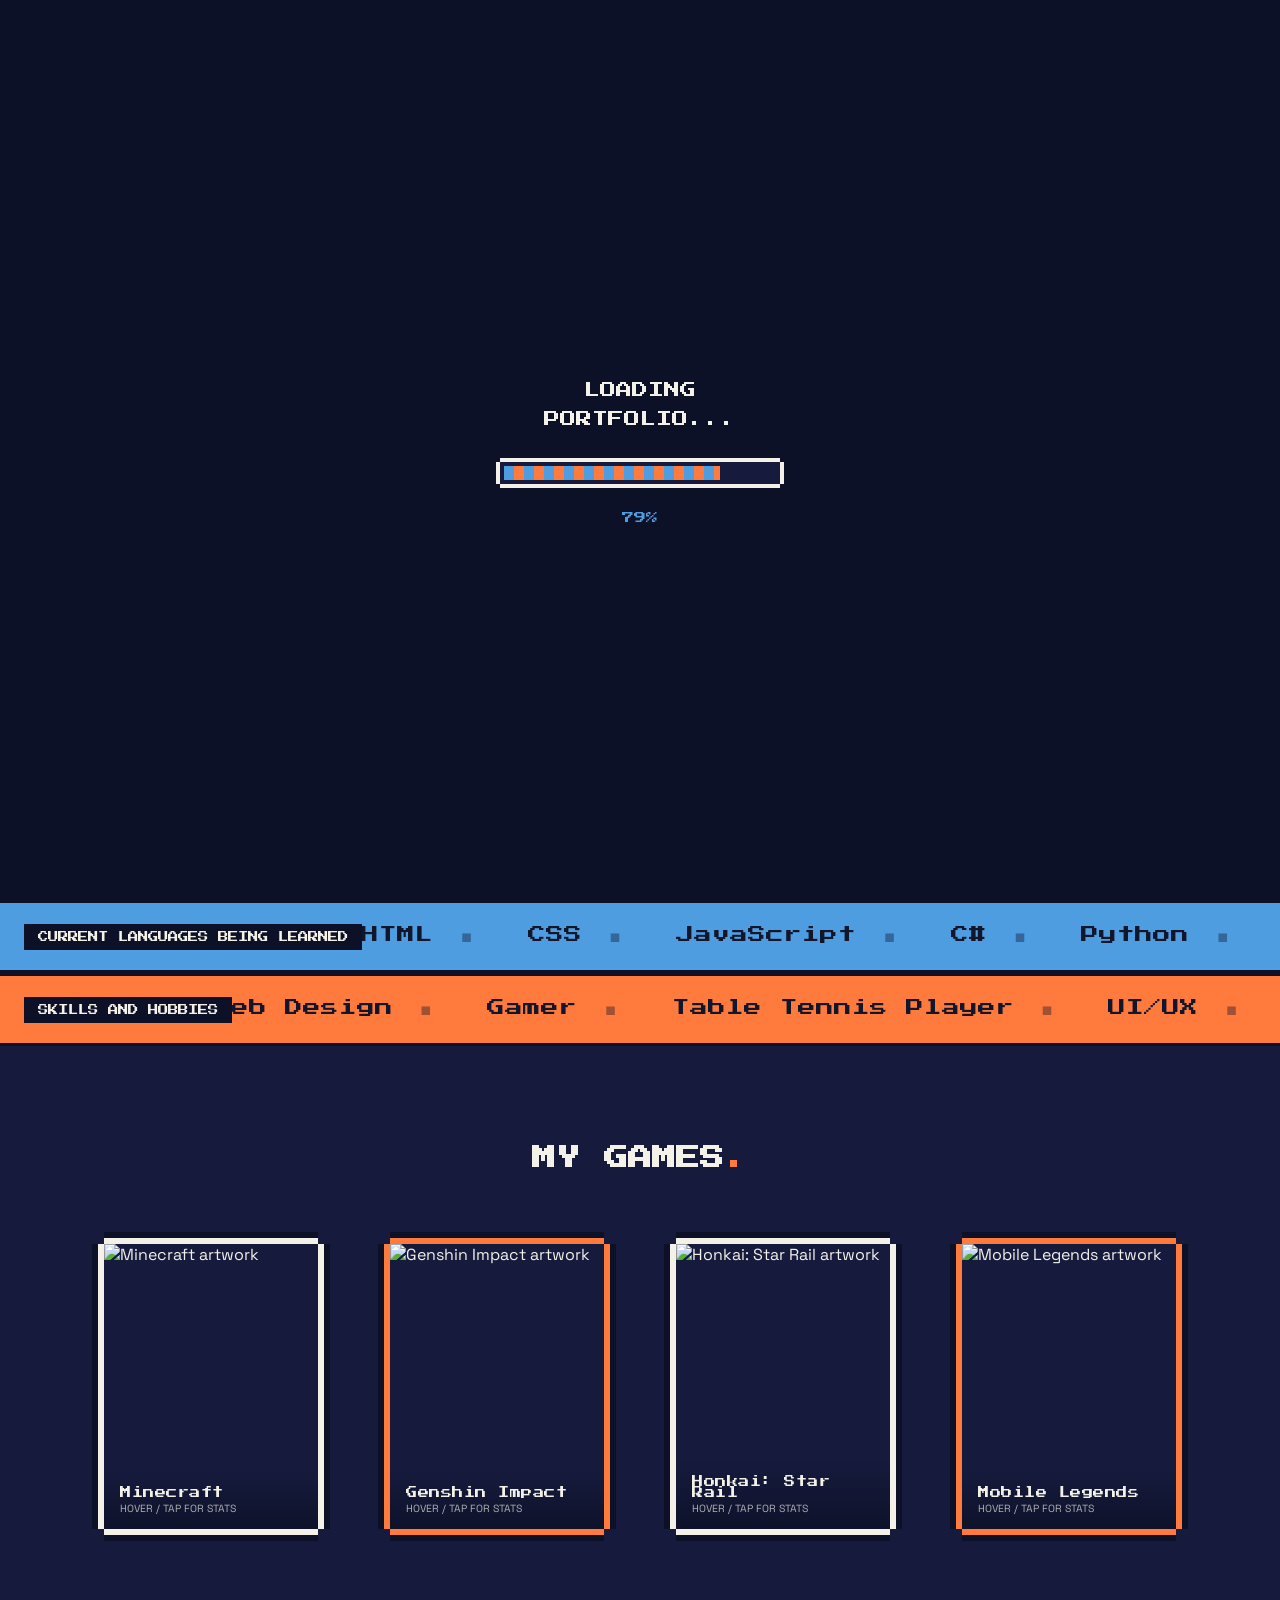
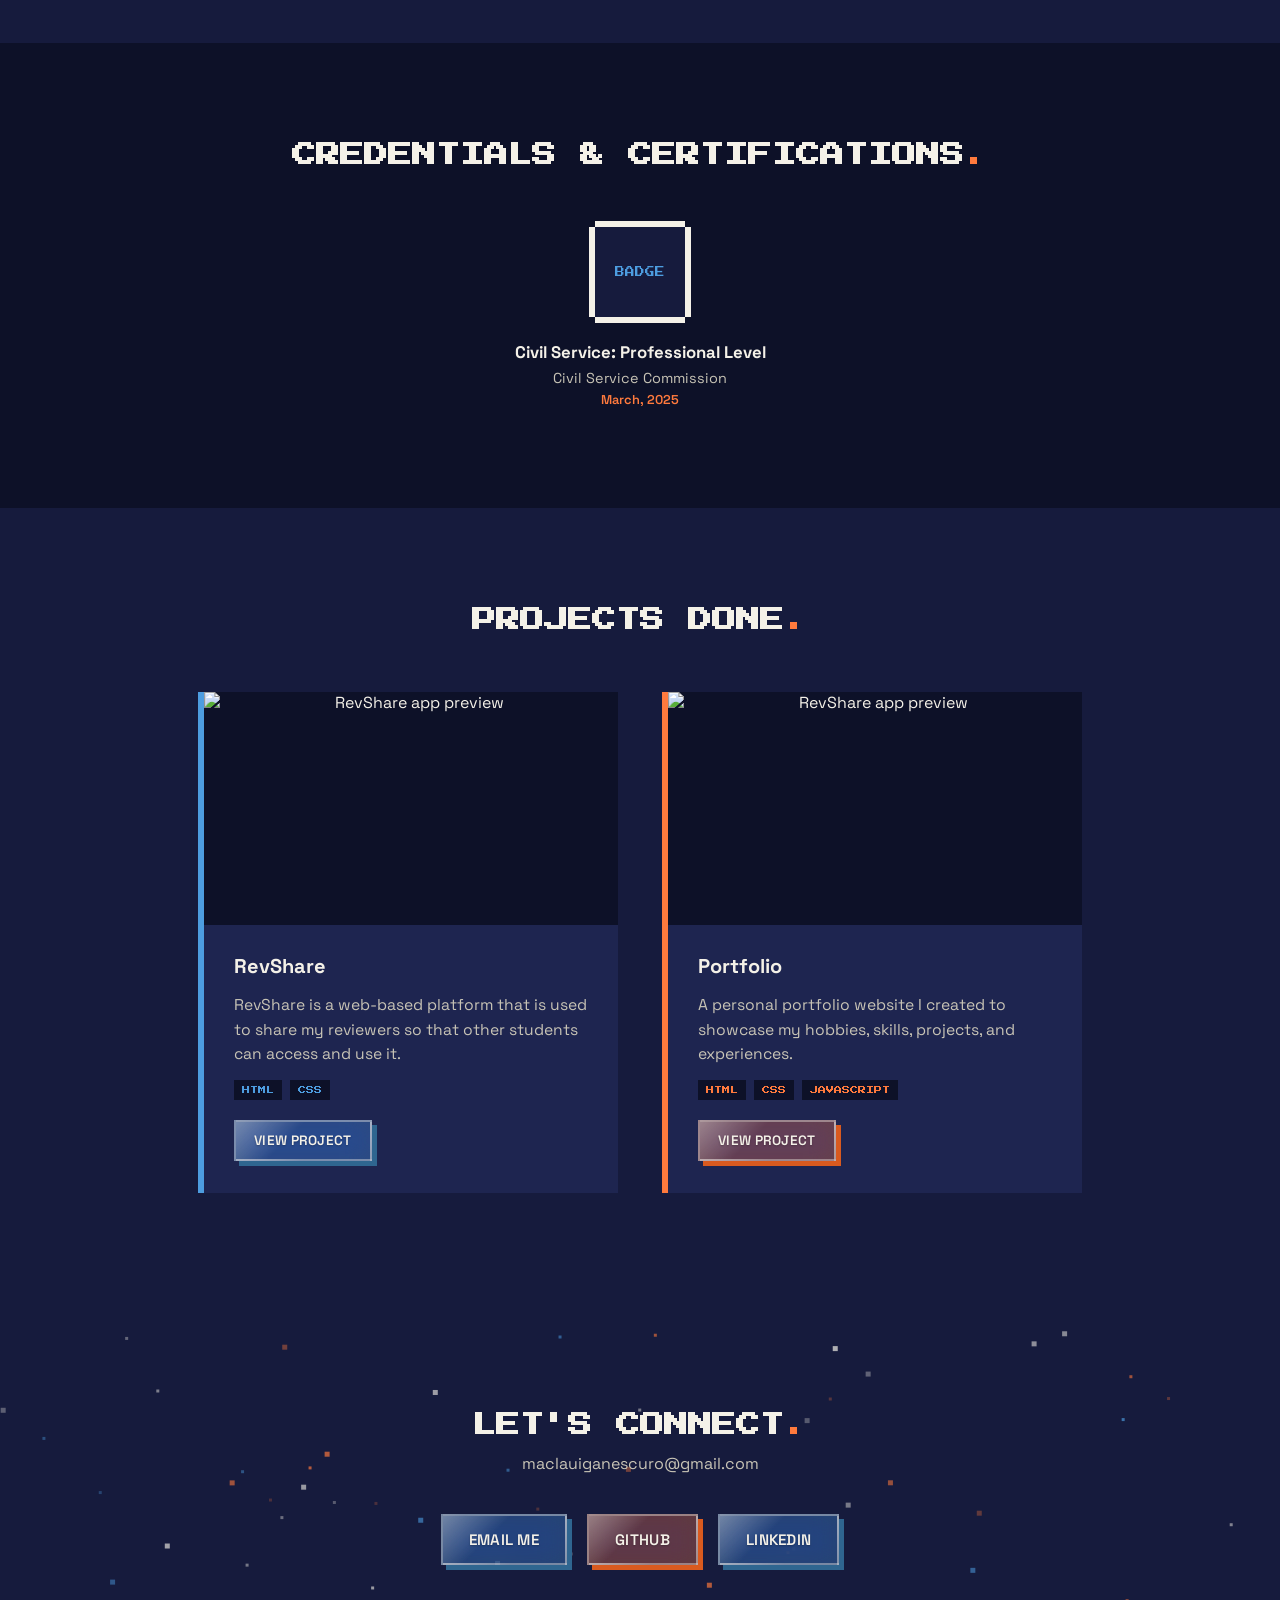
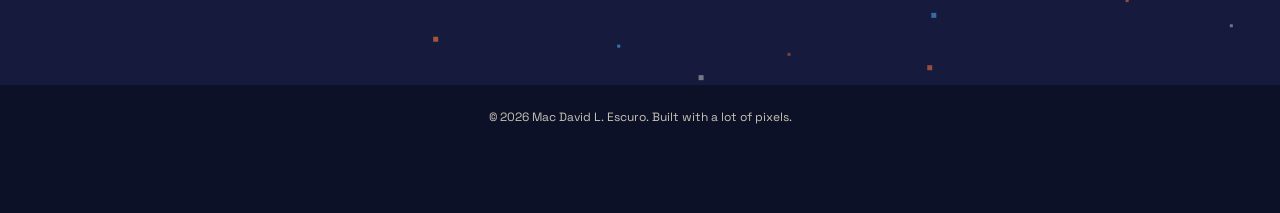
==== myPortfolio.html @ 68e21ba1 "Add files via upload" ====
<!DOCTYPE html>
<html lang="en">

<head>
    <meta charset="UTF-8">
    <meta name="viewport" content="width=device-width, initial-scale=1.0">
    <title>Portfolio</title>
    <link rel="preconnect" href="https://fonts.googleapis.com">
    <link
        href="https://fonts.googleapis.com/css2?family=Press+Start+2P&family=Space+Grotesk:wght@400;500;600;700&display=swap"
        rel="stylesheet">
    <link rel="stylesheet" href="style.css">
    <script src="interactives.js" defer></script>
</head>

<body>
    <script>
        if (localStorage.getItem('portfolio-theme') === 'light') {
            document.body.classList.add('light-mode');
        }
    </script>

    <div id="brand-mark" role="button" tabindex="0" aria-label="MACMS — tap for a little surprise">
        <svg class="brand-logo" viewBox="0 0 16 16" aria-hidden="true">
            <rect x="1" y="2" width="2" height="12" />
            <rect x="13" y="2" width="2" height="12" />
            <rect x="3" y="2" width="2" height="4" />
            <rect x="11" y="2" width="2" height="4" />
            <rect x="5" y="6" width="2" height="4" />
            <rect x="9" y="6" width="2" height="4" />
            <rect x="7" y="8" width="2" height="2" />
        </svg>
        <span class="brand-name">MACMS</span>
    </div>

    <div id="theme-toggle" role="group" aria-label="Switch light / dark mode">
        <button class="theme-opt" type="button" data-theme="dark" aria-label="Dark mode">
            <svg viewBox="0 0 16 16" aria-hidden="true">
                <rect x="5" y="1" width="7" height="2" />
                <rect x="3" y="3" width="9" height="2" />
                <rect x="2" y="5" width="9" height="6" />
                <rect x="3" y="11" width="9" height="2" />
                <rect x="5" y="13" width="7" height="2" />
                <rect class="cut" x="6" y="3" width="7" height="2" />
                <rect class="cut" x="7" y="5" width="7" height="6" />
                <rect class="cut" x="6" y="11" width="7" height="2" />
            </svg>
        </button>
        <span class="theme-sep">|</span>
        <button class="theme-opt" type="button" data-theme="light" aria-label="Light mode">
            <svg viewBox="0 0 16 16" aria-hidden="true">
                <rect x="4" y="0" width="8" height="2" />
                <rect x="2" y="2" width="12" height="2" />
                <rect x="0" y="4" width="16" height="8" />
                <rect x="2" y="12" width="12" height="2" />
                <rect x="4" y="14" width="8" height="2" />
            </svg>
        </button>
    </div>

    <div id="loading-screen">
        <div class="loader-title">LOADING<br>PORTFOLIO...</div>
        <div class="loader-bar-outer">
            <div class="loader-bar-inner" id="loader-bar"></div>
        </div>
        <div class="loader-percent" id="loader-percent">0%</div>
    </div>

    <section id="hero">
        <div id="hero-bg">
            <div id="stars-container"></div>
            <div id="hero-horizon-glow"></div>

            <svg id="hero-sun" viewBox="0 0 16 16" width="72" height="72">
                <rect x="4" y="0" width="8" height="2" />
                <rect x="2" y="2" width="12" height="2" />
                <rect x="0" y="4" width="16" height="8" />
                <rect x="2" y="12" width="12" height="2" />
                <rect x="4" y="14" width="8" height="2" />
            </svg>

            <svg class="cloud" viewBox="0 0 24 10" width="120" height="50" style="top:12%; left:8%;">
                <rect x="4" y="4" width="16" height="4" />
                <rect x="8" y="2" width="8" height="2" />
                <rect x="0" y="6" width="24" height="2" />
            </svg>
            <svg class="cloud" viewBox="0 0 24 10" width="90" height="38"
                style="top:28%; left:65%; animation-duration:55s;">
                <rect x="4" y="4" width="16" height="4" />
                <rect x="8" y="2" width="8" height="2" />
                <rect x="0" y="6" width="24" height="2" />
            </svg>

            <svg class="mountain-layer" viewBox="0 0 800 200" preserveAspectRatio="none"
                style="height:22vh; opacity:0.55;">
                <polygon class="mtn-back"
                    points="0,200 0,140 60,100 120,150 180,90 260,160 330,110 400,170 470,100 540,150 610,95 680,155 740,120 800,160 800,200" />
            </svg>
            <svg class="mountain-layer" viewBox="0 0 800 160" preserveAspectRatio="none"
                style="height:16vh; opacity:0.85;">
                <polygon class="mtn-front"
                    points="0,160 0,120 80,70 150,115 230,60 310,120 390,80 460,130 540,75 620,125 700,90 800,130 800,160" />
            </svg>
        </div>

        <div class="hero-content">
            <div class="hero-top">
                <div class="photo-slot pixel-frame">
                    <img id="profile-photo" src="images/ProfilePic.jpeg" alt="Profile photo">
                    <div class="photo-hint" id="photo-hint">INSERT<br>PHOTO<br>HERE</div>
                </div>

                <div class="hero-info">
                    <h1 class="hero-name">MAC DAVID (MACMS)</h1>

                    <div class="role-slider" aria-label="Student, Yearner, Yapper, Gamer, Builder, Designer, Noobie">
                        <div class="role-track" aria-hidden="true">
                            <span class="role-word">STUDENT</span>
                            <span class="role-word">YEARNER</span>
                            <span class="role-word">YAPPER</span>
                            <span class="role-word">GAMER</span>
                            <span class="role-word">BUILDER</span>
                            <span class="role-word">DESIGNER</span>
                            <span class="role-word">NOOBIE</span>
                            <span class="role-word">STUDENT</span>
                        </div>
                    </div>

                    <div class="stat-bars">
                        <div class="stat-row">
                            <span class="stat-label">College</span>
                            <div class="stat-bar-outer">
                                <div class="stat-bar-inner blue" style="--target-width:50%"></div>
                            </div>
                            <span class="stat-pct">50%</span>
                        </div>
                        <div class="stat-row">
                            <span class="stat-label">Hungry</span>
                            <div class="stat-bar-outer">
                                <div class="stat-bar-inner orange" style="--target-width:90%"></div>
                            </div>
                            <span class="stat-pct">90%</span>
                        </div>
                        <div class="stat-row">
                            <span class="stat-label">Missing You</span>
                            <div class="stat-bar-outer">
                                <div class="stat-bar-inner mix" style="--target-width:100%"></div>
                            </div>
                            <span class="stat-pct">100%</span>
                        </div>
                    </div>

                    <div class="music-widget">
                        <!--
              TO ADD YOUR SONG:
              Put the audio file in an "audio" folder next to this HTML file
              (e.g. audio/favorite-song.mp3) and update the src below.
            -->
                        <audio id="favorite-song" src="audio/celestial.mp3" preload="none" loop></audio>
                        <button class="pixel-btn music-btn" id="music-toggle" type="button"
                            aria-label="Play my favorite song">
                            <svg class="icon-play" viewBox="0 0 16 16" aria-hidden="true">
                                <rect x="4" y="2" width="2" height="12" />
                                <rect x="6" y="4" width="2" height="2" />
                                <rect x="8" y="6" width="2" height="2" />
                                <rect x="8" y="8" width="2" height="2" />
                                <rect x="6" y="10" width="2" height="2" />
                            </svg>
                            <svg class="icon-pause" viewBox="0 0 16 16" aria-hidden="true">
                                <rect x="4" y="2" width="3" height="12" />
                                <rect x="9" y="2" width="3" height="12" />
                            </svg>
                            <span class="music-text">
                                <span class="music-label">PLAY FAVORITE SONG</span>
                                <span class="music-song-title">Celestial — Ed Sheeran</span>
                            </span>
                        </button>
                        <div class="pixel-equalizer" aria-hidden="true">
                            <span></span><span></span><span></span><span></span><span></span>
                        </div>
                    </div>
                </div>
            </div>

            <button class="scroll-cue" id="scroll-cue-btn">
                <span>SCROLL DOWN TO CONTINUE</span>
                <span class="arrow">▼</span>
            </button>
        </div>
    </section>

    <div class="marquee-strip blue" id="lang-strip">
        <span class="marquee-label">CURRENT LANGUAGES BEING LEARNED</span>
        <div class="marquee-track">
            <div class="marquee-group">
                <span>C#</span><span>Python</span><span>HTML</span><span>CSS</span><span>JavaScript</span>
            </div>
        </div>
    </div>

    <div class="marquee-strip orange" id="skills-strip">
        <span class="marquee-label">SKILLS AND HOBBIES</span>
        <div class="marquee-track">
            <div class="marquee-group">
                <span>UI/UX</span><span>Web Design</span><span>Gamer</span><span>Table Tennis Player</span>
            </div>
        </div>
    </div>

    <section id="games">
        <h2 class="section-heading">MY GAMES<span class="dot">.</span></h2>
        <div class="games-grid">
            <div class="game-card pixel-frame">
                <div class="game-card-inner">
                    <div class="game-card-face game-card-front">
                        <img src="images/minecraft.jpg" alt="Minecraft artwork">
                        <div class="game-card-title">
                            <span class="game-title-text">Minecraft</span>
                            <span class="game-hover-hint">HOVER / TAP FOR STATS</span>
                        </div>
                    </div>
                    <div class="game-card-face game-card-back">
                        <div class="game-card-id">Username: MetallicMars16</div>
                        <ul class="game-stats">
                            <li><span>Achievements Completed</span><strong>97</strong></li>
                            <li><span>Blocks Destroyed</span><strong>90,066,501</strong></li>
                            <li><span>Blocks Placed</span><strong>2,990,761</strong></li>
                        </ul>
                    </div>
                </div>
            </div>

            <div class="game-card pixel-frame">
                <div class="game-card-inner">
                    <div class="game-card-face game-card-front">
                        <img src="images/genshin.jpg" alt="Genshin Impact artwork">
                        <div class="game-card-title">
                            <span class="game-title-text">Genshin Impact</span>
                            <span class="game-hover-hint">HOVER / TAP FOR STATS</span>
                        </div>
                    </div>
                    <div class="game-card-face game-card-back">
                        <div class="game-card-id">UID: 855440149</div>
                        <ul class="game-stats">
                            <li><span>AR Level</span><strong>59</strong></li>
                            <li><span>World Level</span><strong>9</strong></li>
                            <li><span>Total Achievements</span><strong>1137</strong></li>
                            <li><span>Main DPS</span><strong>Neuvillette</strong></li>
                        </ul>
                    </div>
                </div>
            </div>

            <div class="game-card pixel-frame">
                <div class="game-card-inner">
                    <div class="game-card-face game-card-front">
                        <img src="images/hsr.jpg" alt="Honkai: Star Rail artwork">
                        <div class="game-card-title">
                            <span class="game-title-text">Honkai: Star Rail</span>
                            <span class="game-hover-hint">HOVER / TAP FOR STATS</span>
                        </div>
                    </div>
                    <div class="game-card-face game-card-back">
                        <div class="game-card-id">UID: 837479741</div>
                        <ul class="game-stats">
                            <li><span>Total Achievements</span><strong>773</strong></li>
                            <li><span>Highest Simulated Universe</span><strong>12</strong></li>
                            <li><span>Main DPS</span><strong>The Herta</strong></li>
                        </ul>
                    </div>
                </div>
            </div>

            <div class="game-card pixel-frame">
                <div class="game-card-inner">
                    <div class="game-card-face game-card-front">
                        <img src="images/ml.jpg" alt="Mobile Legends artwork">
                        <div class="game-card-title">
                            <span class="game-title-text">Mobile Legends</span>
                            <span class="game-hover-hint">HOVER / TAP FOR STATS</span>
                        </div>
                    </div>
                    <div class="game-card-face game-card-back">
                        <div class="game-card-id">Username: Nytherion_xZz</div>
                        <ul class="game-stats">
                            <li><span>Highest Rank</span><strong>Mythic 40 Stars</strong></li>
                            <li><span>Squad</span><strong>ICON</strong></li>
                            <li><span>Main Heroes</span><strong>Novaria &amp; Kagura Celestial</strong></li>
                            <li><span>Level</span><strong>29</strong></li>
                        </ul>
                    </div>
                </div>
            </div>
        </div>
    </section>

    <section id="credentials">
        <h2 class="section-heading">CREDENTIALS &amp; CERTIFICATIONS<span class="dot">.</span></h2>
        <div class="cred-grid">
            <div class="cred-card">
                <div class="cred-badge pixel-frame">BADGE</div>
                <div class="cred-name">Civil Service: Professional Level</div>
                <div class="cred-org">Civil Service Commission</div>
                <div class="cred-date">March, 2025</div>
            </div>
        </div>
    </section>

    <section id="projects">
        <h2 class="section-heading">PROJECTS DONE<span class="dot">.</span></h2>
        <div class="project-grid">
            <div class="project-card">
                <div class="project-thumb">
                    <img src="images/revshare.png" alt="RevShare app preview">
                </div>
                <div class="project-body">
                    <div class="project-title">RevShare</div>
                    <p class="project-desc">RevShare is a web-based platform that is used to share my reviewers so that
                        other students can access and use it.</p>
                    <div class="project-tags"><span>HTML</span><span>CSS</span></div>
                    <button class="pixel-btn project-link"
                        data-url="https://cypherionstellaron.github.io/reviewer.github.io/">VIEW PROJECT</button>
                </div>
            </div>

            <div class="project-card">
                <div class="project-thumb">
                    <img src="images/portfolio.png" alt="RevShare app preview">
                </div>
                <div class="project-body">
                    <div class="project-title">Portfolio</div>
                    <p class="project-desc">A personal portfolio website I created to showcase my hobbies, skills,
                        projects, and
                        experiences.</p>
                    <div class="project-tags"><span>HTML</span><span>CSS</span><span>JAVASCRIPT</span></div>
                    <button class="pixel-btn orange project-link"
                        data-url="https://cypherionstellaron.github.io/reviewer.github.io/">VIEW PROJECT</button>
                </div>
            </div>
        </div>
    </section>

    <section id="contact">
        <canvas id="pixel-canvas"></canvas>
        <div class="contact-inner">
            <h2 class="section-heading" style="margin-bottom:16px;">LET'S CONNECT<span class="dot">.</span></h2>
            <p class="contact-sub">maclauiganescuro@gmail.com</p>
            <div class="contact-links">
                <button class="pixel-btn" id="email-btn" data-mailto="maclauiganescuro@gmail.com">EMAIL ME</button>
                <button class="pixel-btn orange" id="github-btn"
                    data-url="https://github.com/cypherionstellaron">GITHUB</button>
                <button class="pixel-btn" id="linkedin-btn"
                    data-url="https://www.linkedin.com/in/mdescuro16/">LINKEDIN</button>
            </div>
        </div>
    </section>

    <footer>© <span id="year"></span> Mac David L. Escuro. Built with a lot of pixels.</footer>

    <nav id="bottom-nav">
        <button class="nav-btn" data-target="hero">
            <svg viewBox="0 0 16 16">
                <rect x="7" y="1" width="2" height="2" />
                <rect x="5" y="3" width="2" height="2" />
                <rect x="9" y="3" width="2" height="2" />
                <rect x="3" y="5" width="2" height="2" />
                <rect x="11" y="5" width="2" height="2" />
                <rect x="3" y="7" width="10" height="7" />
                <rect x="6" y="10" width="4" height="4" />
            </svg>
            <span>HOME</span>
        </button>
        <button class="nav-btn" data-target="lang-strip">
            <svg viewBox="0 0 16 16">
                <rect x="1" y="7" width="2" height="2" />
                <rect x="3" y="5" width="2" height="2" />
                <rect x="3" y="9" width="2" height="2" />
                <rect x="5" y="3" width="2" height="2" />
                <rect x="5" y="11" width="2" height="2" />
                <rect x="9" y="3" width="2" height="2" />
                <rect x="9" y="11" width="2" height="2" />
                <rect x="11" y="5" width="2" height="2" />
                <rect x="11" y="9" width="2" height="2" />
                <rect x="13" y="7" width="2" height="2" />
            </svg>
            <span>SKILLS</span>
        </button>
        <button class="nav-btn" data-target="games">
            <svg viewBox="0 0 16 16">
                <rect x="2" y="6" width="12" height="6" />
                <rect x="0" y="7" width="2" height="3" />
                <rect x="14" y="7" width="2" height="3" />
                <rect x="3" y="7" width="2" height="1" fill="#000" />
                <rect x="4" y="8" width="1" height="1" fill="#000" />
                <rect x="10" y="7" width="1" height="1" fill="#000" />
                <rect x="12" y="9" width="1" height="1" fill="#000" />
            </svg>
            <span>GAMES</span>
        </button>
        <button class="nav-btn" data-target="credentials">
            <svg viewBox="0 0 16 16">
                <rect x="5" y="0" width="6" height="7" />
                <rect x="4" y="7" width="2" height="4" fill="none" />
                <rect x="6" y="8" width="4" height="6" />
                <rect x="4" y="9" width="1" height="1" />
                <rect x="11" y="9" width="1" height="1" />
            </svg>
            <span>CERTS</span>
        </button>
        <button class="nav-btn" data-target="projects">
            <svg viewBox="0 0 16 16">
                <rect x="1" y="4" width="6" height="2" />
                <rect x="1" y="6" width="14" height="8" />
                <rect x="7" y="6" width="2" height="2" fill="#000" />
            </svg>
            <span>WORKS</span>
        </button>
        <button class="nav-btn" data-target="contact">
            <svg viewBox="0 0 16 16">
                <rect x="1" y="3" width="14" height="10" />
                <rect x="3" y="5" width="2" height="2" fill="#000" />
                <rect x="11" y="5" width="2" height="2" fill="#000" />
                <rect x="5" y="7" width="2" height="2" fill="#000" />
                <rect x="9" y="7" width="2" height="2" fill="#000" />
            </svg>
            <span>CONTACT</span>
        </button>
    </nav>

</body>

</html>
---- style.css ----
:root {
      /* Color tokens */
      --bg-deep: #0d1128;
      --bg-panel: #161b3d;
      --bg-panel-2: #1e2550;
      --blue: #4d9de0;
      --blue-deep: #2f6690;
      --orange: #ff7a3d;
      --orange-deep: #d95a1f;
      --cream: #f4f1e8;
      --cream-dim: #c8c4b6;

      /* Type tokens */
      --pixel-font: 'Press Start 2P', monospace;
      --body-font: 'Space Grotesk', sans-serif;

      /* Hero scene tokens (swapped per theme below) */
      --hero-sky-top: rgba(13, 17, 40, 0.85);
      --hero-sky-bottom: rgba(13, 17, 40, 0.95);
      --hero-glow: rgba(255, 122, 61, 0.16);
      --mountain-back: #1b234f;
      --mountain-front: #12162b;

      /* Liquid glass tokens */
      --glass-blur: 14px;
      --glass-border: rgba(244, 241, 232, 0.4);
      --glass-sheen: rgba(255, 255, 255, 0.35);
      --glass-panel-bg: rgba(22, 27, 61, 0.45);
  }

  body.light-mode {
      --bg-deep: #f4f1e8;
      --bg-panel: #e6dfc9;
      --bg-panel-2: #dad0b2;
      --cream: #161b3d;
      --cream-dim: #54597a;

      --hero-sky-top: rgba(198, 224, 240, 0.65);
      --hero-sky-bottom: rgba(244, 241, 232, 0.92);
      --hero-glow: rgba(255, 122, 61, 0.18);
      --mountain-back: #a9c8e0;
      --mountain-front: #4d9de0;

      --glass-border: rgba(22, 27, 61, 0.25);
      --glass-sheen: rgba(255, 255, 255, 0.55);
      --glass-panel-bg: rgba(244, 241, 232, 0.45);
  }

  * {
      margin: 0;
      padding: 0;
      box-sizing: border-box;
  }

  html {
      scroll-behavior: smooth;
  }

  body {
      background: var(--bg-deep);
      color: var(--cream);
      font-family: var(--body-font);
      overflow-x: hidden;
      transition: background .3s ease, color .3s ease;
  }

  .pixel-frame {
      --frame-color: var(--cream);
      position: relative;
      box-shadow:
          0 -6px 0 0 var(--frame-color),
          0 6px 0 0 var(--frame-color),
          -6px 0 0 0 var(--frame-color),
          6px 0 0 0 var(--frame-color),
          0 -12px 0 0 var(--bg-deep),
          0 12px 0 0 var(--bg-deep),
          -12px 0 0 0 var(--bg-deep),
          12px 0 0 0 var(--bg-deep);
      margin: 14px;
  }

  .pixel-frame.orange-line {
      --frame-color: var(--orange);
  }

  .pixel-btn {
      --btn-tint: rgba(77, 157, 224, 0.32);
      --btn-shadow: var(--blue-deep);
      position: relative;
      font-family: var(--body-font);
      font-weight: 600;
      font-size: 0.95rem;
      color: var(--cream);
      background:
          linear-gradient(135deg, var(--glass-sheen) 0%, transparent 40%),
          var(--btn-tint);
      backdrop-filter: blur(var(--glass-blur)) saturate(160%);
      -webkit-backdrop-filter: blur(var(--glass-blur)) saturate(160%);
      border: 2px solid var(--glass-border);
      padding: 14px 26px;
      cursor: pointer;
      box-shadow: 5px 5px 0 0 var(--btn-shadow);
      transition: transform .08s ease, box-shadow .08s ease, background .15s ease;
      letter-spacing: 0.3px;
      text-shadow: 0 1px 2px rgba(0, 0, 0, 0.25);
  }

  .pixel-btn:hover {
      transform: translate(-2px, -2px);
      box-shadow: 7px 7px 0 0 var(--btn-shadow);
      --btn-tint: rgba(77, 157, 224, 0.44);
  }

  .pixel-btn:active {
      transform: translate(3px, 3px);
      box-shadow: 1px 1px 0 0 var(--btn-shadow);
  }

  .pixel-btn.orange {
      --btn-tint: rgba(255, 122, 61, 0.32);
      --btn-shadow: var(--orange-deep);
  }

  .pixel-btn.orange:hover {
      --btn-tint: rgba(255, 122, 61, 0.46);
  }

  .tag-label {
      font-family: var(--pixel-font);
      font-size: 0.6rem;
      letter-spacing: 1px;
      color: var(--orange);
  }

  section {
      position: relative;
      padding: 100px 24px;
  }

  #theme-toggle {
      position: fixed;
      top: 20px;
      right: 20px;
      z-index: 500;
      background:
          linear-gradient(135deg, var(--glass-sheen) 0%, transparent 45%),
          var(--glass-panel-bg);
      backdrop-filter: blur(var(--glass-blur)) saturate(160%);
      -webkit-backdrop-filter: blur(var(--glass-blur)) saturate(160%);
      display: flex;
      align-items: center;
      gap: 8px;
      padding: 10px 12px;
      box-shadow:
          0 -4px 0 0 var(--cream), 0 4px 0 0 var(--cream),
          -4px 0 0 0 var(--cream), 4px 0 0 0 var(--cream);
      margin: 8px;
  }

  .theme-opt {
      background: none;
      border: none;
      cursor: pointer;
      display: flex;
      align-items: center;
      justify-content: center;
      padding: 5px;
      color: var(--cream-dim);
      transition: color .15s ease, transform .1s ease, background .15s ease;
  }

  .theme-opt svg {
      width: 16px;
      height: 16px;
      fill: currentColor;
      shape-rendering: crispEdges;
  }

  .theme-opt svg .cut {
      fill: var(--bg-panel);
  }

  .theme-opt:hover {
      transform: scale(1.12);
      background: rgba(244, 241, 232, 0.15);
  }

  .theme-opt:active {
      transform: scale(0.9);
  }

  .theme-sep {
      color: var(--cream-dim);
      opacity: 0.5;
      font-size: 0.7rem;
  }

  .theme-opt[data-theme="dark"] {
      color: var(--orange);
  }

  body.light-mode .theme-opt[data-theme="dark"] {
      color: var(--cream-dim);
  }

  body.light-mode .theme-opt[data-theme="light"] {
      color: var(--orange);
  }

  @media (max-width: 480px) {
      #theme-toggle {
          gap: 6px;
          padding: 8px;
      }

      .theme-opt svg {
          width: 14px;
          height: 14px;
      }
  }

  #bottom-nav {
      position: fixed;
      left: 50%;
      bottom: 18px;
      transform: translateX(-50%);
      z-index: 500;
      display: flex;
      gap: 6px;
      background:
          linear-gradient(135deg, var(--glass-sheen) 0%, transparent 45%),
          var(--glass-panel-bg);
      backdrop-filter: blur(var(--glass-blur)) saturate(160%);
      -webkit-backdrop-filter: blur(var(--glass-blur)) saturate(160%);
      padding: 10px 10px;
      box-shadow:
          0 -4px 0 0 var(--cream), 0 4px 0 0 var(--cream),
          -4px 0 0 0 var(--cream), 4px 0 0 0 var(--cream);
      max-width: 94vw;
      overflow-x: auto;
  }

  .nav-btn {
      background: none;
      border: none;
      cursor: pointer;
      display: flex;
      flex-direction: column;
      align-items: center;
      gap: 4px;
      padding: 8px 10px;
      color: var(--cream-dim);
      transition: color .15s ease, transform .1s ease;
      flex: 0 0 auto;
  }

  .nav-btn svg {
      width: 18px;
      height: 18px;
      fill: currentColor;
      shape-rendering: crispEdges;
  }

  .nav-btn span {
      font-family: var(--pixel-font);
      font-size: 0.45rem;
      letter-spacing: 0.5px;
      white-space: nowrap;
  }

  .nav-btn:hover {
      color: var(--blue);
      transform: translateY(-3px);
      background: rgba(77, 157, 224, 0.18);
  }

  .nav-btn.active {
      color: var(--orange);
      background: rgba(255, 122, 61, 0.18);
  }

  @media (max-width:640px) {
      .nav-btn span {
          display: none;
      }

      #bottom-nav {
          gap: 2px;
          padding: 8px;
      }

      .nav-btn {
          padding: 8px;
      }
  }

  #loading-screen {
      position: fixed;
      inset: 0;
      z-index: 9999;
      background: var(--bg-deep);
      display: flex;
      flex-direction: column;
      align-items: center;
      justify-content: center;
      gap: 28px;
      transition: opacity .5s ease, visibility .5s ease;
  }

  #loading-screen.hidden {
      opacity: 0;
      visibility: hidden;
      pointer-events: none;
  }

  .loader-title {
      font-family: var(--pixel-font);
      font-size: 1rem;
      color: var(--cream);
      text-align: center;
      line-height: 1.8;
  }

  .loader-bar-outer {
      width: 280px;
      height: 22px;
      background: var(--bg-panel);
      box-shadow:
          0 -4px 0 0 var(--cream), 0 4px 0 0 var(--cream),
          -4px 0 0 0 var(--cream), 4px 0 0 0 var(--cream);
      padding: 4px;
  }

  .loader-bar-inner {
      height: 100%;
      width: 0%;
      background: repeating-linear-gradient(90deg, var(--blue) 0 10px, var(--orange) 10px 20px);
      transition: width .12s linear;
  }

  .loader-percent {
      font-family: var(--pixel-font);
      font-size: 0.75rem;
      color: var(--blue);
  }

  #hero {
      min-height: 100vh;
      display: flex;
      flex-direction: column;
      align-items: center;
      justify-content: center;
      text-align: center;
      background:
          linear-gradient(180deg, var(--hero-sky-top), var(--hero-sky-bottom)),
          repeating-linear-gradient(0deg, transparent 0 28px, rgba(77, 157, 224, 0.06) 28px 29px),
          repeating-linear-gradient(90deg, transparent 0 28px, rgba(255, 122, 61, 0.05) 28px 29px);
      transition: background .3s ease;
  }

  #hero-bg {
      position: absolute;
      inset: 0;
      overflow: hidden;
      z-index: 0;
      pointer-events: none;
  }

  #hero-horizon-glow {
      position: absolute;
      left: 0;
      right: 0;
      bottom: 2%;
      height: 90px;
      background: radial-gradient(ellipse at center, var(--hero-glow) 0%, rgba(255, 122, 61, 0) 65%);
      transition: background .3s ease;
  }

  .star {
      position: absolute;
      background: var(--cream);
      animation: twinkle 3s ease-in-out infinite;
  }

  @keyframes twinkle {

      0%,
      100% {
          opacity: 0.2;
      }

      50% {
          opacity: 1;
      }
  }

  body.light-mode .star {
      display: none;
  }

  /* Day sky: pixel sun + drifting clouds, hidden in dark mode */
  #hero-sun {
      display: none;
      position: absolute;
      right: 14%;
      top: 16%;
  }

  #hero-sun rect {
      fill: var(--orange);
  }

  body.light-mode #hero-sun {
      display: block;
  }

  .cloud {
      display: none;
      position: absolute;
      opacity: 0.85;
  }

  .cloud rect {
      fill: var(--cream);
  }

  body.light-mode .cloud {
      display: block;
      animation: drift 40s linear infinite;
  }

  @keyframes drift {
      from {
          transform: translateX(-10%);
      }

      to {
          transform: translateX(10%);
      }
  }

  .mountain-layer {
      position: absolute;
      left: 0;
      right: 0;
      bottom: 0;
      width: 100%;
      display: block;
  }

  .mountain-layer .mtn-back {
      fill: var(--mountain-back);
  }

  .mountain-layer .mtn-front {
      fill: var(--mountain-front);
  }

  .hero-content {
      position: relative;
      z-index: 1;
      display: flex;
      flex-direction: column;
      align-items: center;
      width: 100%;
      max-width: 980px;
      padding: 0 24px;
  }

  .hero-top {
      display: flex;
      align-items: center;
      gap: 64px;
      text-align: left;
      width: 100%;
      justify-content: center;
  }

  .photo-slot {
      flex: 0 0 auto;
      width: 320px;
      height: 320px;
      background: var(--bg-panel);
      display: flex;
      align-items: center;
      justify-content: center;
      overflow: hidden;
  }

  .photo-slot img {
      width: 100%;
      height: 100%;
      object-fit: cover;
      display: none;
      /* becomes visible once a real src is set */
  }

  .photo-slot .photo-hint {
      font-family: var(--body-font);
      font-size: 0.8rem;
      color: var(--cream-dim);
      padding: 16px;
      text-align: center;
      line-height: 1.5;
  }

  .hero-info {
      display: flex;
      flex-direction: column;
      gap: 28px;
      flex: 1 1 auto;
  }

  .hero-name {
      font-family: var(--pixel-font);
      font-size: clamp(1.6rem, 4.6vw, 3.1rem);
      color: var(--cream);
      line-height: 1.6;
  }

  .role-slider {
      height: 2rem;
      overflow: hidden;
  }

  .role-track {
      display: flex;
      flex-direction: column;
      animation: slideRoles 9.8s ease-in-out infinite;
  }

  .role-word {
      height: 2rem;
      line-height: 2rem;
      font-family: var(--pixel-font);
      font-size: 1.05rem;
      letter-spacing: 1px;
      color: var(--orange);
  }

  @keyframes slideRoles {

      0%,
      10.71% {
          transform: translateY(0);
      }

      14.29% {
          transform: translateY(-2rem);
      }

      25% {
          transform: translateY(-2rem);
      }

      28.57% {
          transform: translateY(-4rem);
      }

      39.29% {
          transform: translateY(-4rem);
      }

      42.86% {
          transform: translateY(-6rem);
      }

      53.57% {
          transform: translateY(-6rem);
      }

      57.14% {
          transform: translateY(-8rem);
      }

      67.86% {
          transform: translateY(-8rem);
      }

      71.43% {
          transform: translateY(-10rem);
      }

      82.14% {
          transform: translateY(-10rem);
      }

      85.71% {
          transform: translateY(-12rem);
      }

      96.43% {
          transform: translateY(-12rem);
      }

      100% {
          transform: translateY(-14rem);
      }
  }

  .stat-bars {
      display: flex;
      flex-direction: column;
      gap: 13px;
  }

  .stat-row {
      display: flex;
      align-items: center;
      gap: 14px;
  }

  .stat-label {
      flex: 0 0 108px;
      font-family: var(--pixel-font);
      font-size: 0.65rem;
      color: var(--blue);
      letter-spacing: 0.5px;
  }

  .stat-bar-outer {
      flex: 1;
      max-width: 280px;
      height: 18px;
      background: var(--bg-panel);
      box-shadow:
          0 -3px 0 0 var(--cream), 0 3px 0 0 var(--cream),
          -3px 0 0 0 var(--cream), 3px 0 0 0 var(--cream);
      padding: 3px;
  }

  .stat-bar-inner {
      --target-width: 0%;
      height: 100%;
      width: 0%;
      background: var(--blue);
      animation: growBar 1.2s ease-out .4s forwards;
  }

  .stat-bar-inner.orange {
      background: var(--orange);
  }

  .stat-bar-inner.mix {
      background: repeating-linear-gradient(90deg, var(--blue) 0 8px, var(--orange) 8px 16px);
  }

  @keyframes growBar {
      to {
          width: var(--target-width);
      }
  }

  .stat-pct {
      flex: 0 0 42px;
      font-family: var(--pixel-font);
      font-size: 0.6rem;
      color: var(--cream-dim);
      text-align: right;
  }

  /* ---------- Favorite music widget (hero) ---------- */
  .music-widget {
      display: flex;
      align-items: center;
      gap: 18px;
      flex-wrap: wrap;
      margin-top: 6px;
  }

  .music-btn {
      display: inline-flex;
      align-items: center;
      gap: 10px;
      padding: 12px 20px;
  }

  .music-btn svg {
      width: 15px;
      height: 15px;
      fill: currentColor;
      shape-rendering: crispEdges;
      flex: 0 0 auto;
  }

  .music-btn .icon-pause {
      display: none;
  }

  .music-btn.is-playing .icon-play {
      display: none;
  }

  .music-btn.is-playing .icon-pause {
      display: block;
  }

  .music-label {
      font-family: var(--pixel-font);
      font-size: 0.6rem;
      letter-spacing: 0.5px;
      white-space: nowrap;
  }

  .music-text {
      display: flex;
      flex-direction: column;
      align-items: flex-start;
      gap: 2px;
  }

  .music-song-title {
      font-family: var(--body-font);
      font-size: 0.65rem;
      color: var(--cream-dim);
      font-weight: 500;
  }

  /* A row of pixel bars that only bounces while the song is playing --
     driven purely by the button's .is-playing class via a sibling selector,
     no extra JS needed to start/stop it. */
  .pixel-equalizer {
      display: flex;
      align-items: flex-end;
      gap: 4px;
      height: 26px;
  }

  .pixel-equalizer span {
      width: 5px;
      height: 4px;
      background: var(--blue);
  }

  .pixel-equalizer span:nth-child(even) {
      background: var(--orange);
  }

  .music-btn.is-playing~.pixel-equalizer span {
      animation: eqBounce 0.9s ease-in-out infinite;
  }

  .music-btn.is-playing~.pixel-equalizer span:nth-child(1) {
      animation-delay: 0s;
  }

  .music-btn.is-playing~.pixel-equalizer span:nth-child(2) {
      animation-delay: 0.15s;
  }

  .music-btn.is-playing~.pixel-equalizer span:nth-child(3) {
      animation-delay: 0.3s;
  }

  .music-btn.is-playing~.pixel-equalizer span:nth-child(4) {
      animation-delay: 0.1s;
  }

  .music-btn.is-playing~.pixel-equalizer span:nth-child(5) {
      animation-delay: 0.25s;
  }

  @keyframes eqBounce {

      0%,
      100% {
          height: 4px;
      }

      50% {
          height: 24px;
      }
  }

  @media (max-width: 720px) {
      .hero-top {
          flex-direction: column;
          text-align: center;
          gap: 28px;
      }

      .photo-slot {
          width: 220px;
          height: 220px;
      }

      .hero-info {
          align-items: center;
      }

      .role-slider {
          text-align: center;
      }

      .stat-row {
          flex-wrap: wrap;
          justify-content: center;
      }

      .stat-label {
          flex: 0 0 100%;
          text-align: center;
      }

      .stat-bar-outer {
          flex: 1 1 auto;
      }

      .music-widget {
          justify-content: center;
      }
  }

  .scroll-cue {
      margin-top: 52px;
      display: flex;
      flex-direction: column;
      align-items: center;
      gap: 10px;
      cursor: pointer;
      background: none;
      border: none;
      color: var(--cream-dim);
      font-family: var(--body-font);
      font-size: 0.85rem;
  }

  .scroll-cue .arrow {
      font-family: var(--pixel-font);
      color: var(--orange);
      font-size: 0.9rem;
      animation: bob 1.4s ease-in-out infinite;
  }

  @keyframes bob {

      0%,
      100% {
          transform: translateY(0);
      }

      50% {
          transform: translateY(10px);
      }
  }

  .marquee-strip {
      position: relative;
      overflow: hidden;
      border-top: 3px solid var(--bg-deep);
      border-bottom: 3px solid var(--bg-deep);
  }

  .marquee-strip.blue {
      background: var(--blue);
  }

  .marquee-strip.orange {
      background: var(--orange);
  }

  .marquee-label {
      position: absolute;
      top: 50%;
      left: 24px;
      transform: translateY(-50%);
      font-family: var(--pixel-font);
      font-size: 0.65rem;
      background: var(--bg-deep);
      color: var(--cream);
      padding: 8px 14px;
      z-index: 2;
  }

  .marquee-track {
      display: flex;
      padding: 22px 0;
      width: max-content;
      will-change: transform;
  }

  .marquee-group {
      display: flex;
      flex-shrink: 0;
  }

  .marquee-strip.blue .marquee-track {
      animation-name: marqueeLeft;
      animation-timing-function: linear;
      animation-iteration-count: infinite;
  }

  .marquee-strip.orange .marquee-track {
      animation-name: marqueeRight;
      animation-timing-function: linear;
      animation-iteration-count: infinite;
  }

  .marquee-track span {
      font-family: var(--pixel-font);
      font-size: 1.1rem;
      color: #12162b;
      margin: 0 28px;
      white-space: nowrap;
  }

  .marquee-track span::after {
      content: "■";
      margin-left: 28px;
      color: #12162b;
      opacity: 0.4;
  }

  @keyframes marqueeLeft {
      from {
          transform: translateX(0);
      }

      to {
          transform: translateX(var(--marquee-shift, -50%));
      }
  }

  @keyframes marqueeRight {
      from {
          transform: translateX(var(--marquee-shift, -50%));
      }

      to {
          transform: translateX(0);
      }
  }

  .section-heading {
      font-family: var(--pixel-font);
      font-size: clamp(1rem, 3vw, 1.5rem);
      text-align: center;
      margin-bottom: 60px;
      color: var(--cream);
  }

  .section-heading .dot {
      color: var(--orange);
  }

  #games {
      background: var(--bg-panel);
  }

  .games-grid {
      max-width: 1100px;
      margin: 0 auto;
      display: grid;
      grid-template-columns: repeat(auto-fit, minmax(230px, 1fr));
      gap: 44px;
  }

  /* Flip card: front shows the artwork, back reveals stats.
     Hover flips it on devices with a pointer; the .flipped class
     (toggled by JS on tap) covers touch devices. */
  .game-card {
      aspect-ratio: 3 / 4;
      perspective: 1200px;
      cursor: pointer;
  }

  .game-card:nth-child(even) {
      --frame-color: var(--orange);
  }

  .game-card-inner {
      position: relative;
      width: 100%;
      height: 100%;
      transition: transform .6s cubic-bezier(.2, .9, .3, 1);
      transform-style: preserve-3d;
  }

  .game-card:hover .game-card-inner,
  .game-card.flipped .game-card-inner {
      transform: rotateY(180deg);
  }

  .game-card-face {
      position: absolute;
      inset: 0;
      backface-visibility: hidden;
      overflow: hidden;
      display: flex;
      flex-direction: column;
  }

  .game-card-front img {
      width: 100%;
      height: 100%;
      object-fit: cover;
      display: block;
  }

  .game-card-title {
      position: absolute;
      left: 0;
      right: 0;
      bottom: 0;
      padding: 14px 16px;
      background: linear-gradient(0deg, rgba(13, 17, 40, 0.88), transparent);
      display: flex;
      flex-direction: column;
      gap: 4px;
  }

  .game-title-text {
      font-family: var(--pixel-font);
      font-size: 0.7rem;
      color: #f4f1e8;
      letter-spacing: 0.5px;
  }

  .game-hover-hint {
      font-family: var(--body-font);
      font-size: 0.65rem;
      color: rgba(244, 241, 232, 0.7);
  }

  .game-card-back {
      transform: rotateY(180deg);
      background: var(--bg-panel-2);
      padding: 22px 20px;
      justify-content: center;
      gap: 16px;
  }

  .game-card-id {
      font-family: var(--pixel-font);
      font-size: 0.6rem;
      color: var(--orange);
      letter-spacing: 0.5px;
  }

  .game-card:nth-child(even) .game-card-id {
      color: var(--blue);
  }

  .game-stats {
      list-style: none;
      display: flex;
      flex-direction: column;
      gap: 11px;
  }

  .game-stats li {
      display: flex;
      flex-direction: column;
      gap: 2px;
  }

  .game-stats li span {
      font-size: 0.66rem;
      color: var(--cream-dim);
      text-transform: uppercase;
      letter-spacing: 0.5px;
  }

  .game-stats li strong {
      font-size: 0.98rem;
      color: var(--cream);
      font-weight: 700;
  }

  @media (max-width: 480px) {
      .game-card-title {
          padding: 10px 12px;
      }

      .game-hover-hint {
          display: none;
      }
  }

  #credentials {
      background: var(--bg-deep);
  }

  .cred-grid {
      max-width: 1100px;
      margin: 0 auto;
      display: grid;
      grid-template-columns: repeat(auto-fit, minmax(240px, 1fr));
      gap: 50px;
  }

  .cred-card {
      text-align: center;
  }

  .cred-badge {
      width: 90px;
      height: 90px;
      margin: 0 auto;
      background: var(--bg-panel);
      display: flex;
      align-items: center;
      justify-content: center;
      font-family: var(--pixel-font);
      font-size: 0.6rem;
      color: var(--blue);
  }

  .cred-name {
      margin-top: 24px;
      font-weight: 700;
      font-size: 1.05rem;
  }

  .cred-org {
      margin-top: 6px;
      color: var(--cream-dim);
      font-size: 0.9rem;
  }

  .cred-date {
      margin-top: 4px;
      color: var(--orange);
      font-size: 0.8rem;
      font-weight: 600;
  }

  #projects {
      background: var(--bg-panel);
  }

  .project-grid {
      max-width: 1100px;
      margin: 0 auto;
      display: flex;
      flex-wrap: wrap;
      justify-content: center;
      gap: 36px;
  }

  .project-card {
      background: var(--bg-panel-2);
      display: flex;
      flex-direction: column;
      overflow: hidden;
      border-left: 6px solid var(--blue);
      transition: transform .15s ease, border-color .15s ease;
      flex: 1 1 320px;
      max-width: 420px;
  }

  .project-card:nth-child(even) {
      border-left-color: var(--orange);
  }

  .project-card:hover {
      transform: translateY(-6px);
  }

  .project-thumb {
      aspect-ratio: 16/9;
      background: var(--bg-deep);
      display: flex;
      align-items: center;
      justify-content: center;
      text-align: center;
      overflow: hidden;
  }

  .project-thumb:not(:has(img)) {
      padding: 16px;
  }

  .project-thumb p {
      font-size: 0.8rem;
      color: var(--cream-dim);
      line-height: 1.5;
  }

  .project-thumb img {
      width: 100%;
      height: 100%;
      object-fit: cover;
      display: block;
  }

  .project-body {
      padding: 22px 24px 26px;
      display: flex;
      flex-direction: column;
      gap: 12px;
  }

  .project-title {
      font-weight: 700;
      font-size: 1.1rem;
  }

  .project-desc {
      font-size: 0.9rem;
      color: var(--cream-dim);
      line-height: 1.55;
  }

  .project-tags {
      display: flex;
      flex-wrap: wrap;
      gap: 8px;
  }

  .project-tags span {
      font-family: var(--pixel-font);
      font-size: 0.5rem;
      background: var(--bg-deep);
      color: var(--blue);
      padding: 6px 8px;
  }

  .project-card:nth-child(even) .project-tags span {
      color: var(--orange);
  }

  .project-link {
      align-self: flex-start;
      margin-top: 6px;
      font-size: 0.85rem;
      font-weight: 600;
      padding: 10px 18px;
  }

  #contact {
      background: var(--bg-panel);
      text-align: center;
      padding-top: 120px;
      padding-bottom: 120px;
      overflow: hidden;
  }

  #pixel-canvas {
      position: absolute;
      inset: 0;
      width: 100%;
      height: 100%;
      z-index: 0;
  }

  #contact .contact-inner {
      position: relative;
      z-index: 1;
  }

  .contact-links {
      margin-top: 40px;
      display: flex;
      justify-content: center;
      gap: 20px;
      flex-wrap: wrap;
  }

  .contact-sub {
      margin-top: 16px;
      color: var(--cream-dim);
  }

  footer {
      text-align: center;
      padding: 24px;
      padding-bottom: 90px;
      font-size: 0.75rem;
      color: var(--cream-dim);
      background: var(--bg-deep);
  }

  @media (min-width:1200px) {
      .project-grid {
          max-width: 1360px;
          gap: 44px;
      }

      .project-title {
          font-size: 1.25rem;
      }

      .project-desc {
          font-size: 0.98rem;
      }

      .project-body {
          padding: 28px 30px 32px;
          gap: 14px;
      }
  }

  @media (prefers-reduced-motion: reduce) {
      .marquee-track {
          animation: none !important;
      }

      .scroll-cue .arrow {
          animation: none !important;
      }

      .role-track {
          animation: none !important;
      }

      .stat-bar-inner {
          animation: none !important;
          width: var(--target-width) !important;
      }

      .pixel-equalizer span {
          animation: none !important;
          height: 4px !important;
      }
  }

  /* ---------- Brand mark (sticky logo + name, top-left) ---------- */

  #brand-mark {
      position: fixed;
      top: 20px;
      left: 20px;
      z-index: 500;
      display: flex;
      align-items: center;
      gap: 10px;
      background:
          linear-gradient(135deg, var(--glass-sheen) 0%, transparent 45%),
          var(--glass-panel-bg);
      backdrop-filter: blur(var(--glass-blur)) saturate(160%);
      -webkit-backdrop-filter: blur(var(--glass-blur)) saturate(160%);
      padding: 10px 14px;
      cursor: pointer;
      box-shadow:
          0 -4px 0 0 var(--cream), 0 4px 0 0 var(--cream),
          -4px 0 0 0 var(--cream), 4px 0 0 0 var(--cream);
      margin: 8px;
      transition: transform .1s ease, background .15s ease;
  }

  #brand-mark:hover {
      transform: translate(-2px, -2px);
  }

  #brand-mark:active {
      transform: scale(0.95);
  }

  .brand-logo {
      width: 18px;
      height: 18px;
      fill: var(--orange);
      shape-rendering: crispEdges;
      flex: 0 0 auto;
  }

  .brand-name {
      font-family: var(--pixel-font);
      font-size: 0.6rem;
      letter-spacing: 1px;
      color: var(--cream);
      white-space: nowrap;
  }

  @media (max-width: 480px) {
      #brand-mark {
          gap: 6px;
          padding: 8px 10px;
      }

      .brand-logo {
          width: 14px;
          height: 14px;
      }

      .brand-name {
          font-size: 0.5rem;
      }
  }

  /* ---------- Floating pixel burst (triggered by tapping the brand mark) ---------- */

  #pixel-burst-layer {
      position: fixed;
      inset: 0;
      z-index: 9998;
      pointer-events: none;
      overflow: hidden;
  }

  .floating-pixel {
      position: fixed;
      bottom: -20px;
      pointer-events: none;
      opacity: 0;
      box-shadow: 3px 3px 0 0 rgba(0, 0, 0, 0.35);
      animation: floatUpPixel linear forwards;
  }

  @keyframes floatUpPixel {
      0% {
          transform: translate(0, 0) rotate(0deg);
          opacity: 1;
      }

      85% {
          opacity: 1;
      }

      100% {
          transform: translate(var(--drift, 0px), -110vh) rotate(var(--spin, 90deg));
          opacity: 0;
      }
  }

  @media (prefers-reduced-motion: reduce) {
      .floating-pixel {
          animation: none !important;
          display: none;
      }
  }
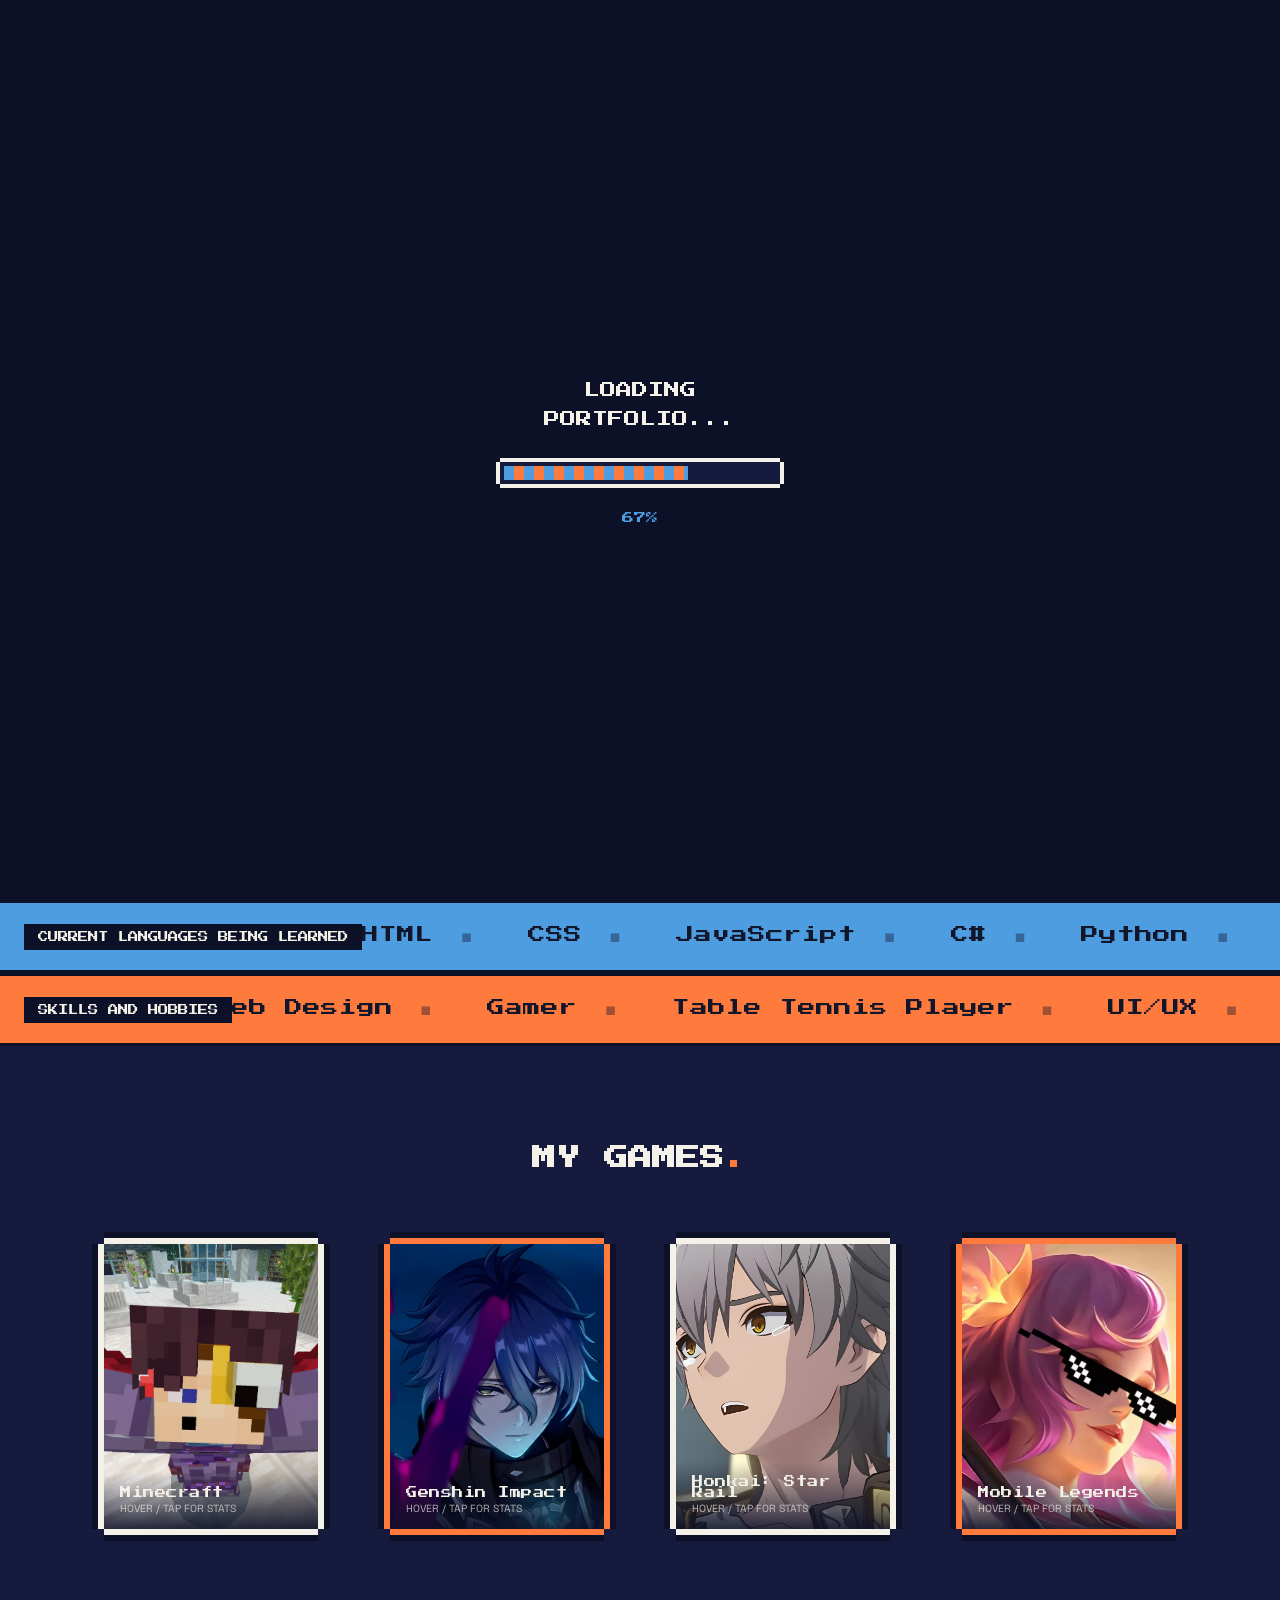
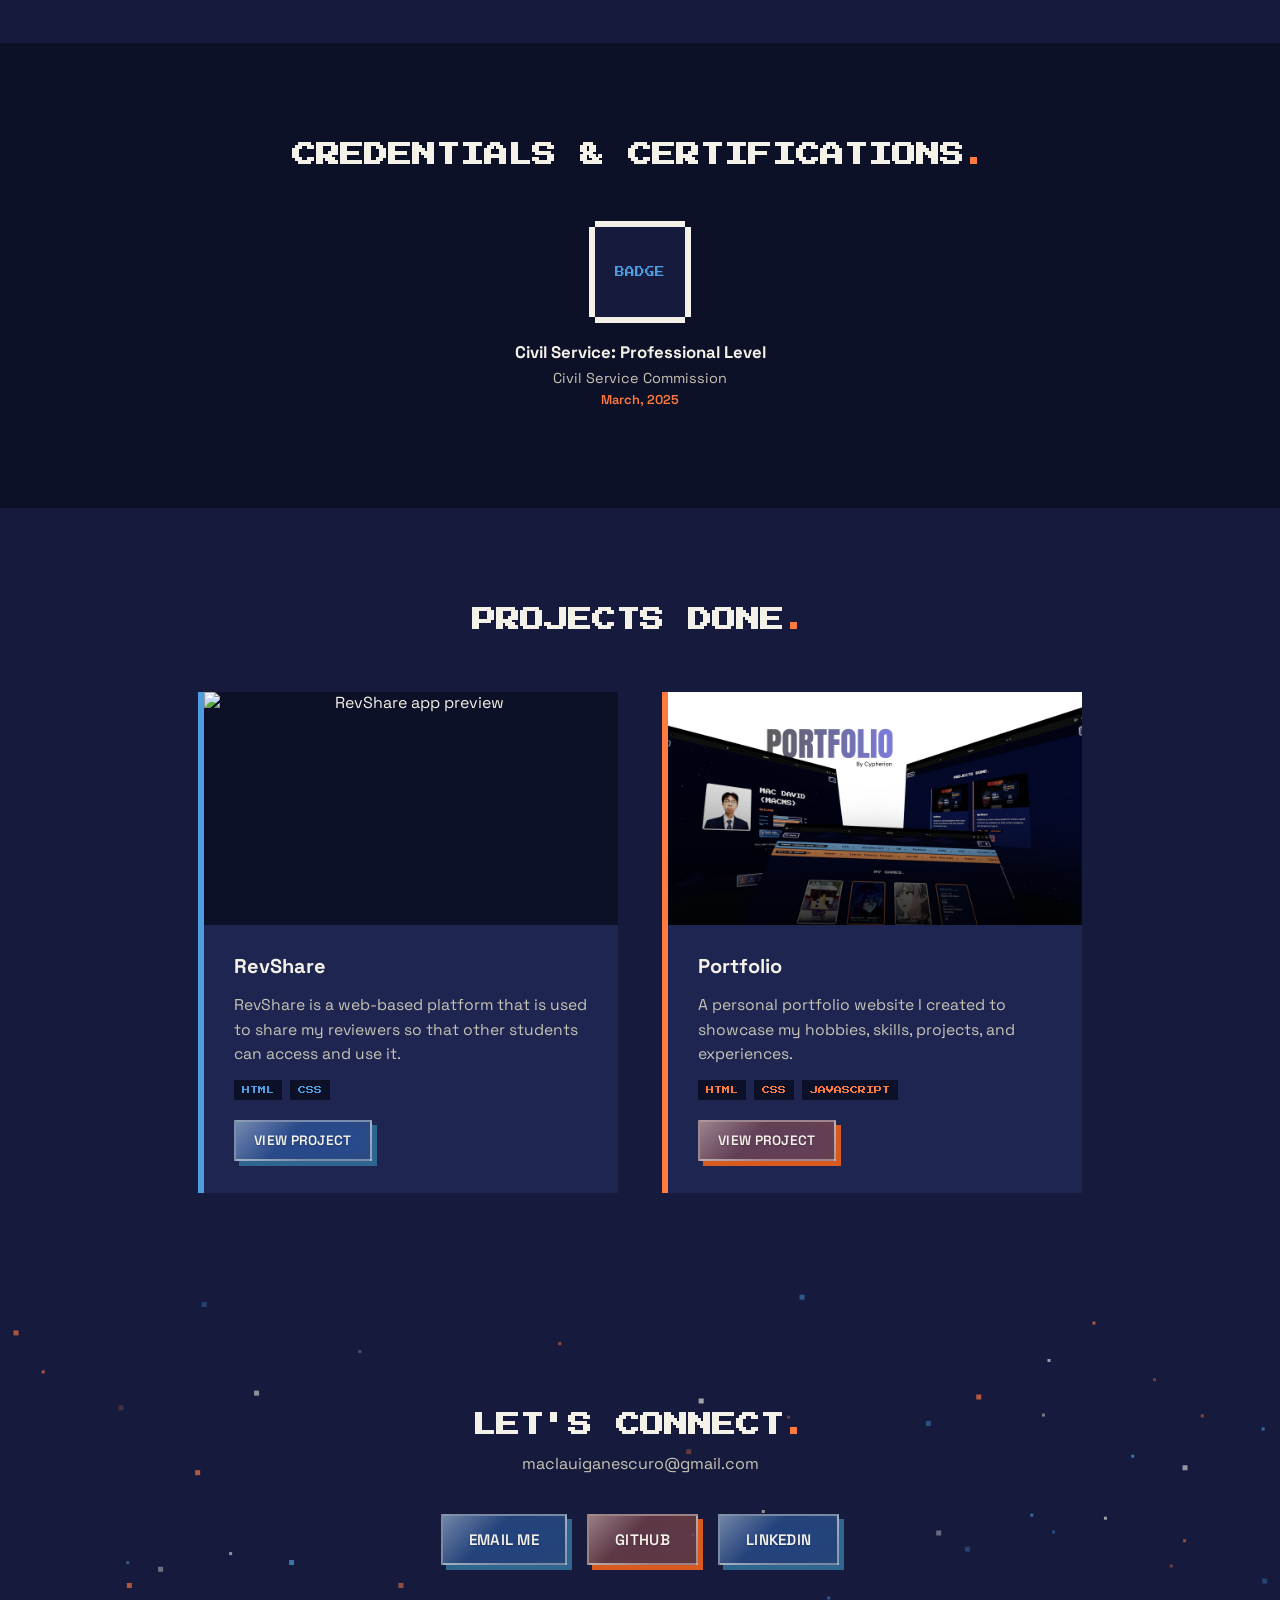
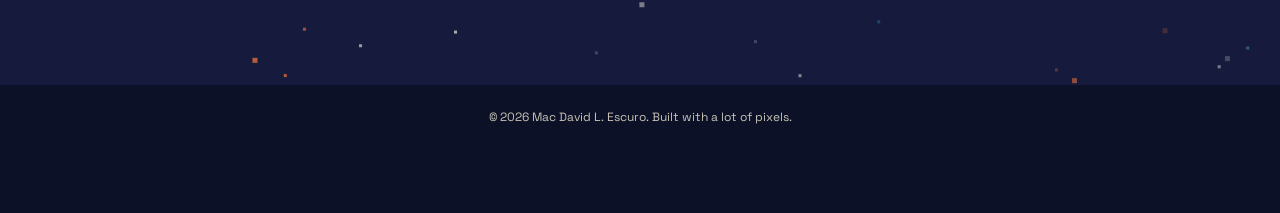
==== commit 6e56e632: "Update project link in myPortfolio.html" ====
--- a/myPortfolio.html
+++ b/myPortfolio.html
@@ -334,7 +334,7 @@
                         experiences.</p>
                     <div class="project-tags"><span>HTML</span><span>CSS</span><span>JAVASCRIPT</span></div>
                     <button class="pixel-btn orange project-link"
-                        data-url="https://cypherionstellaron.github.io/reviewer.github.io/">VIEW PROJECT</button>
+                        data-url="https://cypherionstellaron.github.io/personalportfolio/">VIEW PROJECT</button>
                 </div>
             </div>
         </div>
@@ -429,4 +429,4 @@
 
 </body>
 
-</html>+</html>
